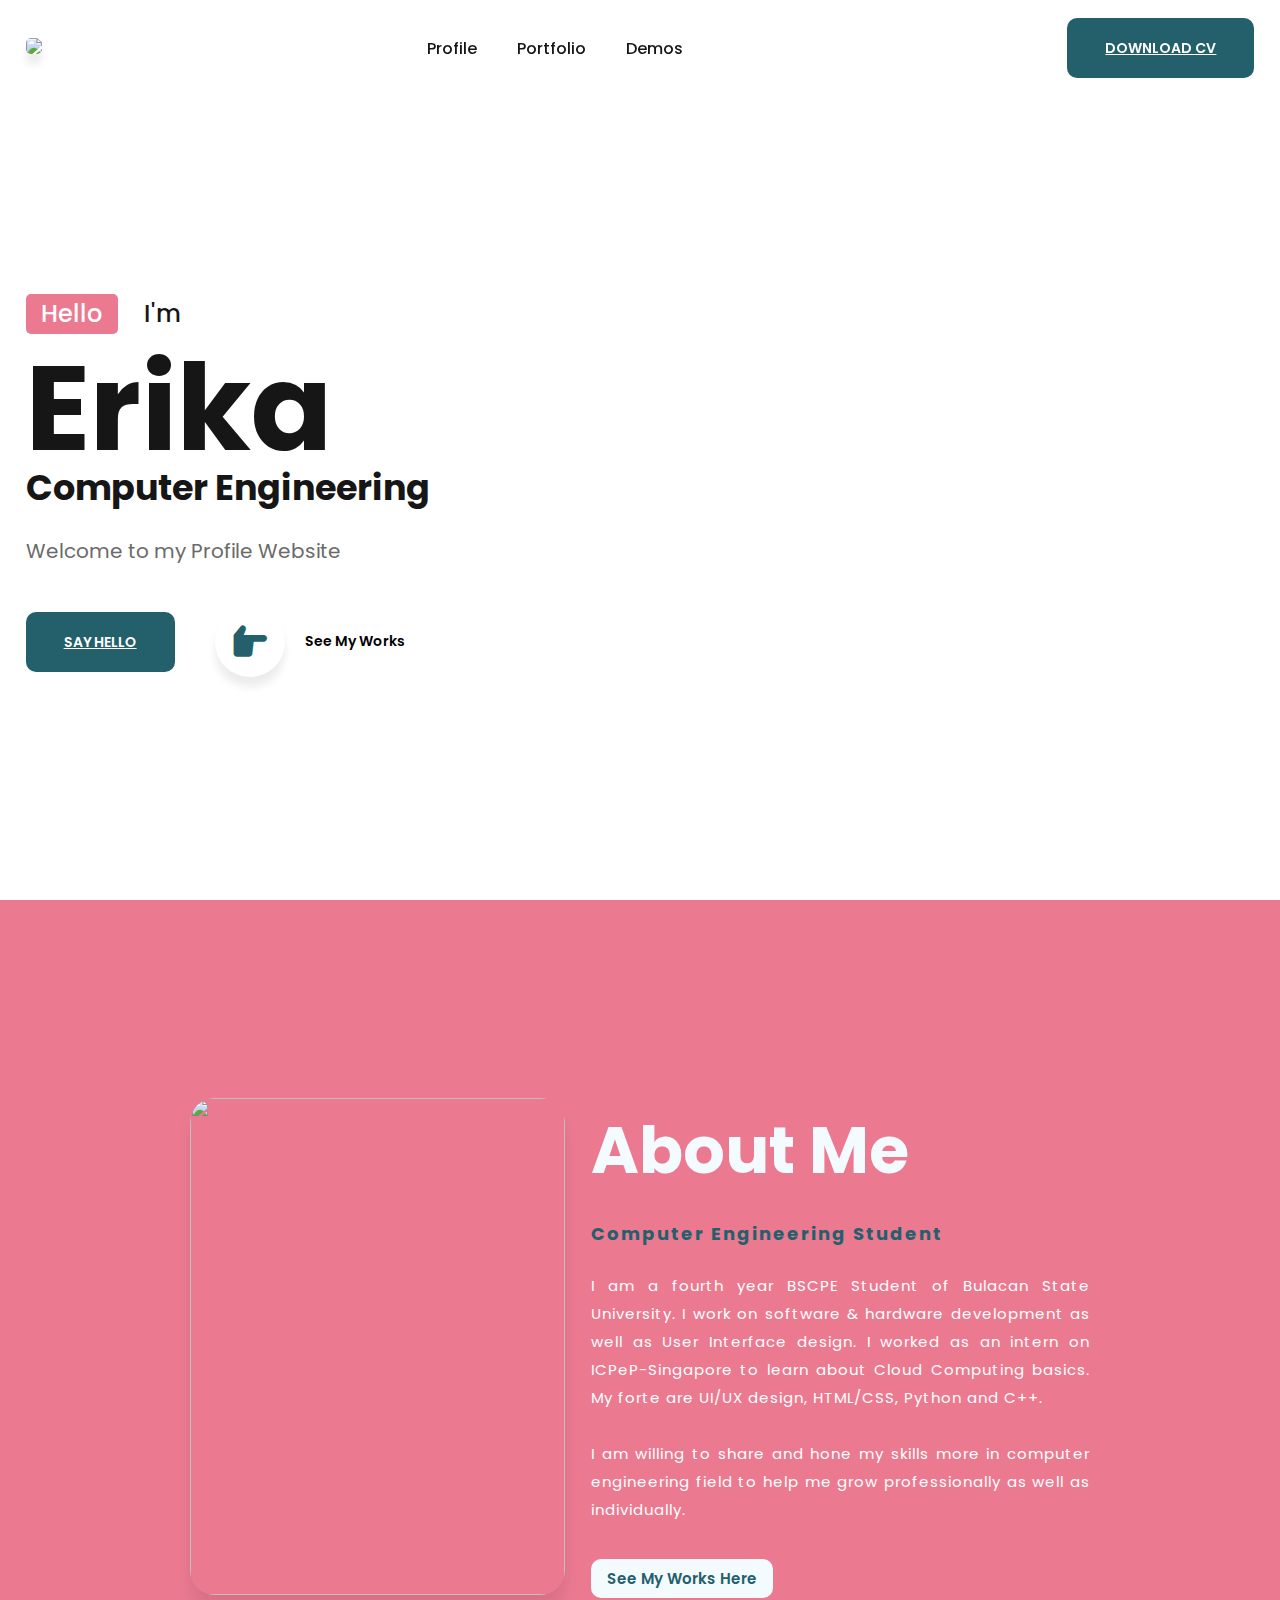
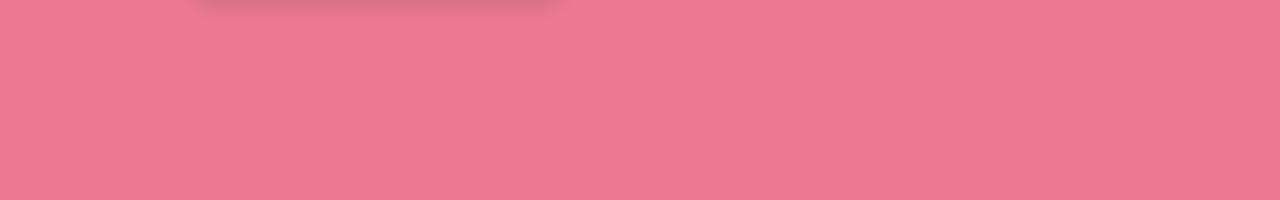
==== index.html @ 0766912e "final commit" ====
<!DOCTYPE html>
<head>

    <meta charset="utf-8">
    <meta name="viewport" content="width=device-width, initial-scale=1">
    <title>Erika MN</title>
    <link href="https://cdn.jsdelivr.net/npm/bootstrap@5.2.0-beta1/dist/css/bootstrap.min.css" rel="stylesheet" integrity="sha384-0evHe/X+R7YkIZDRvuzKMRqM+OrBnVFBL6DOitfPri4tjfHxaWutUpFmBp4vmVor" crossorigin="anonymous">
    <script src="https://cdn.jsdelivr.net/npm/bootstrap@5.2.0-beta1/dist/css/bootstrap.min.css"></script>
    <script src="https://cdn.jsdelivr.net/npm/bootstrap@5.2.0-beta1/dist/js/bootstrap.bundle.min.js"></script>

    <link rel="stylesheet" href="style.css">
    <link rel="icon" href="https://drive.google.com/uc?export=download&id=1fyHDmhb3FUQUts937WyNNkHzbq2QdHqY">
    <!--JS-->
    <script src="https://ajax.googleapis.com/ajax/libs/jquery/3.6.0/jquery.min.js"></script>

    <!--BoxIcon-->
    <link rel="stylesheet"
    href="https://unpkg.com/boxicons@latest/css/boxicons.min.css">

    <!--Fonts-->
    <link rel="preconnect" href="https://fonts.googleapis.com">
    <link rel="preconnect" href="https://fonts.gstatic.com" crossorigin>
    <link href="https://fonts.googleapis.com/css2?family=Poppins:wght@100;200;300;400;500;600;700;800;900&family=Teko:wght@300&display=swap" rel="stylesheet">

</head>

<body>    
  <header>
    <a href="index.html" class="logo"><img src="https://drive.google.com/uc?export=download&id=1fyHDmhb3FUQUts937WyNNkHzbq2QdHqY"></a>
    <div class="bx bx-menu" id="menu-icon"></div>
    <ul class="navbar">
      <li><a href="index.html">Profile</a></li>
      <li><a href="works.html">Portfolio</a></li>
      <li><a href="demos.html">Demos</a></li>
    </ul>
    <a href="https://drive.google.com/uc?export=download&id=1kui7HpovnX1U-3a_os6adkFwwSHy6qsu" download="cv-file" class="btn"> Download CV</a>
  </header>

  <!--Content-->
  <section class="container-full" id="home-page">
    <div class="text">
      <div class="slide">
        <span class="one">Hello</span>
        <span class="two">I'm</span>
      </div>
      <h1>Erika</h1>
      <h2>Computer <span>Engineering</span></h2>
      <p>Welcome to my Profile Website</p>
      <div class="button">
        <a href="#" class="btn" id="btn-bot">Say Hello</a>
        <a href="works.html" class="btn2" style="color: black" id="btn2"><span><i class='bx bxs-hand-right'></i></span>See My Works</a>
      </div>
    </div>
  </section>

  <!--Social-->
  <div class="social">
    <ul>
      <li><a href="https://www.linkedin.com/in/monjardin-erika-joy-r-694892209" target="_blank"><i class='bx bxl-linkedin'></i></a></li>
      <li><a href="https://github.com/baranepheus" target="_blank"><i class='bx bxl-github'></i></a></li>
    </ul>
  </div>

  <!--About Me-->
  <section class="container-full" id="aboutme">
    <div class="row" id="main">
      <div class="col" id="aboutme-pic">
        <img src="https://drive.google.com/uc?export=download&id=1edlQg5D1ZmcgDm467MNbgRuRuv8RtgDT" width=100%  class="img-fluid">
      </div>

      <div class="col" id="about-text">
        <h1>About Me</h1>
        <h5>Computer Engineering Student</h5>
        <p>
          I am a fourth year BSCPE Student of Bulacan State University. I work on software & hardware development as well as User Interface design. I worked as an intern on ICPeP-Singapore to learn about Cloud Computing basics. My forte are UI/UX design, HTML/CSS, Python and C++.<br><br>I am willing to share and hone my skills more in computer engineering field to help me grow professionally as well as individually. 
        </p>
        <button type="button"> <a href="works.html" style="text-decoration:none; color: #245F6C">See My Works Here </a></button>
      </div>
    </div>
  </section>

  <!--JQUERY-->

  <script> 
  $(function() {
    $('#btn-bot').click(function(){
      $('html, body').animate({
        scrollTop: $("#aboutme").offset().top + $("#aboutme")[0].scrollHeight}, 1000);
        return false;
      })
    });
  </script> 

  <!--Link to JS-->

  <script src="https://unpkg.com/scrollreveal"></script>
  <script type="text/javascript" src="script.js"></script>

</body>
</html>
---- style.css ----
*{
    padding: 0;
    margin: 0;
    box-sizing: border-box;
    font-family: 'Poppins', sans-serif;
    list-style: none;
}

header{
    position: fixed;
    width: 100%;
    top: 0;
    right: 0;
    z-index: 1000;
    display: flex;
    align-items: center;
    justify-content: space-between;
    background: transparent;
    padding: 25px 7%;
}

.logo img{
    max-width: 100%;
    width: 120px;
    height: auto;
    border-radius: 5px;
    box-shadow: 0px 10px 8px rgb(3 12 29 / 8%);
}

.navbar{
    display: flex;
}

.navbar li{
    position: relative;
}

.navbar a{
    color: #161616;
    font-weight: 500;
    font-size: 1rem;
    padding: 10px 20px;
    text-decoration: none;
}

.navbar a::after{
    content: '';
    position: absolute;
    width: 0;
    height: 2px;
    background: #245F6C;
    left: 0;
    bottom: -4px;
    transition: ease .42s;
}

.navbar a:hover::after{
    width: 100%;
}

#menu-icon{
    font-size: 30px;
    color: #161616;
    cursor: pointer;
    z-index: 10001;
    display: none;
}

.btn{
    font-size: 14px;
    display: inline-flex;
    justify-content: center;
    font-weight: 600;
    height: 60px;
    line-height: 60px;
    background: #245F6C;
    color: #fff;
    border-radius: 10px;
    padding: 0 38px;
    text-transform: uppercase;
    transition: all .34s;
}

section{
    padding: 0 16%;
}

#home-page {
    height: 100vh;
    width: 100%;
    background: url(https://drive.google.com/uc?export=download&id=1Zsul4zTO0TUI6gu27FqPQFq8xWWCBD1w);
    background-size: cover;
    background-position: center;
    position: relative;
    display: grid;
    grid-template-columns: repeat(1, 1fr);
    align-items: center;
}

.text{
    padding-top: 70px;
}

.text .slide{
    margin-bottom: 20px;
}

.text .one{
    height: 40px;
    padding: 0px 15px;
    line-height: 40px;
    font-size: 24px;
    font-weight: 500;
    border-radius: 5px;
    background: #EB7A91;
    color: #fff;
    display: inline-block;
    margin-right: 22px;
}

.text .two{
    font-size: 24px;
    color: #161616;
    display: inline-block;
    font-weight: 500;
}

.text h1{
    font-size: 120px;
    font-weight: 700;
    color: #161616;
    line-height: 0.9;
    margin: 0 0 8px;
}

.text h2{
    color: #161616;
    margin: 0 0 30px;
    font-size: 35px;
    font-weight: 700;
    line-height: 1;
}

span{
    color: #161616;
}

.text p{
    color: #6a6a6a;
    font-size: 20px;
    line-height: 1.6;
    margin-bottom: 40px;
}

.button{
    display: inline-flex;
    align-items: center;
    justify-content: center;
}


.btn2{
    font-size: 14px;
    font-weight: 600;
    color: #161616;
    display: inline-flex;
    text-decoration: none;
    align-items: center;
    justify-content: center;
    margin-left: 40px;
}

.btn2 span i{
    height: 70px;
    width: 70px;
    background: #fff;
    color: #245F6C;
    font-size: 40px;
    display: inline-flex;
    align-items: center;
    justify-content: center;
    border-radius: 50px;
    box-shadow: 0px 10px 8px rgb(3 12 29 / 8%);
    margin-right: 20px;
    transition: ease .30s;
}

.btn2 span i:hover{
    background:#EB7A91;
    color: #fff;
}

/* Socials */
.social{
    position: absolute;
    top: 50%;
    padding: 0 7%;
    transform: translateY(-50%);
}
.social ul li{
    margin: 20px 0;
}

.social ul li i{
    font-size: 22px;
    color: #161616;
    transition: all .30s;
}

.social ul li i:hover{
    transform: translateY(-5px);
    color: #245F6C;
}


@media (max-width: 1380px){
    header{
        padding: 18px 2%;
        transition: .2s;
    }
    section{
        padding: 0 2%;
        transition: .2s;
    }
    .social{
        display: none;
    }
}

@media (max-width: 1120px){
    header{
        padding: 14px 2%;
    }
    #menu-icon{
        display: initial;
    }
   .text h1{
        font-size: 78px;
        transition: .2s;
    }
    .text h2{
        font-size: 48px;
        transition: .2s;
    }

    .text p{
        font-size: 17px;
        transition: .2s;

    }
    .btn{
        height: 50px;
        line-height: 50px;
        padding: 0 28px;
    }
    .btn2{
        margin-left: 20px;
    }
    .btn2 span i{
        height: 50px;
        width: 50px;
        font-size: 30px ;
    }
    .navbar{
        position: absolute;
        top: -700px;
        left: 0;
        right: 0;
        display: flex;
        flex-direction: column;
        background: #245F6C;
        text-align: left;
        transition: all .35s ease; 
    }

   .navbar a{
        display: block;
        padding: 1rem;
        margin: 1.3rem;
        color: #fff;
    }
   .navbar a:hover{
        background:#fff;
        color: #161616;
        border: 2px solid #fff;
        transition: ease .34s;
        border-radius: 10px;
    }
 
    .navbar a::after{
        display: none;
    }
    .navbar.active{
        top: 100%;
    }
}

@media (max-width: 640px){
    section{
        padding: 0 3%;
    }
    header{
        padding: 14px 3%;
    }
} 

/* About Me */
#aboutme {
    width: 100%;
    padding: 78px 0px;
    background-color: #EB7A91;
    display: flex;
    min-height: 100vh;
}

#aboutme-pic{
    height: auto;
    width: 420px;
}

#aboutme-pic img{
    border-radius: 25px;
    box-shadow: 0px 15px 15px rgba(0, 3, 7, 0.08);

}

#about-text{
    width: 550px;
    margin-left: 20px;
}

#main{
    width: 1130px;
    max-width: 95%;
    margin: 0 auto;
    display: flex;
    align-items: center;
    justify-content: space-around;
}

#about-text h1{
    color: #F3FBFF;
    font-size: 80px;
    font-weight: 700;
    text-transform: capitalize;
    margin-bottom: 20px;
}

#about-text h5{
    color: #245F6C;
    font-size: 25px;
    text-transform: capitalize;
    margin-bottom: 25px;
    letter-spacing: 2px;
}

#about-text p{
    color: #fff;
    letter-spacing: 1px;
    line-height: 28px;
    font-size: 18px;
    margin-bottom: 35px;
    text-align: justify;

}

button{
    background: #F3FBFF;
    color: #245F6C;
    text-decoration: none;
    border: 1px solid transparent;
    padding: 7px 15px;
    border-radius: 10px;
    font-weight: 600;
    transition: .4s;
    font-size: 15px;
}

button:hover{
    background: transparent;
    border: 1px solid #245F6C;
    cursor: pointer;
}

@media (max-width: 1120px){
    #aboutme-pic img{
        width: 375px;
        height: 497px;
    }
    #about-text h1 {
        font-size: 65px;
    }
    #about-text h5 {
        font-size: 18px;

    }
    #about-text p {
        font-size: 15px;
    }
    #about-text button {
        font-size: 15px;
    }

}

@media (max-width: 1440px){
    #aboutme-pic img{
        width: 375px;
        height: 497px;
    }
    #about-text h1 {
        font-size: 65px;
    }
    #about-text h5 {
        font-size: 18px;

    }
    #about-text p {
        font-size: 15px;
    }
    #about-text button {
        font-size: 15px;
    }
    #main{
        width: 900px;
    }
}

@media (max-width: 667px){
    #aboutme-pic img{
        width: 200px;
        height: 265px;
    }

    #about-text h1 {
        font-size: 35px;
        margin-bottom: 0px;
    }
    #about-text h5 {
        font-size: 15px;
        margin-bottom: 5px;

    }
    #about-text p {
        font-size: 10px;
        margin-bottom: 0px;
        line-height: 12px;
    }
    #about-text button {
        font-size: 10px;
        margin-top: 5px;
    }
    .logo img{
        max-width: 75%;
        width: 120px;
        height: auto;
        border-radius: 5px;
        box-shadow: 0px 10px 8px rgb(3 12 29 / 8%);
    }
}

/* Work Page */

#w-section {
    min-height: 100vh;
    align-items: center;
    justify-content: center;
    display: flex; 
}

#w-container {
    max-width: 100%;
    height: 400px;
    display: flex; 
    margin: auto;
    position: relative;
 }

#w-col {
    height: 100%;
    flex: 1;
    color: #fff;
    box-sizing: border-box;
    padding: 25px;
    position: relative;
    transition: 0.6s;
}

#w-col:nth-child(1){
    background: #EE4036;
}

#w-col:nth-child(2){
    background: #262261;
}

#w-col:nth-child(3){
    background: #FAAF40;
}

#w-h2{
    text-align: center;
    font: 22px;
    font-weight: 600;
}

.caption{
    max-width: 230px;
    font-size: 12px;
    margin: 25px 0;
    display: none;
    text-align: justify;
}

#w-btn{
    background: transparent;
    color: white;
    text-decoration: none;
    border: 1px solid #fff;
    padding: 7px 15px;
    border-radius: 10px;
    font-weight: 600;
    transition: .4s;
    font-size: 15px ;
}

#w-col img{
    width: 200px;
    position: absolute;
    right: 0;
    bottom: 0;
}
#w-col:hover{
    flex-grow: 2.5;
}

#w-col:hover .caption{
    display: block;
}

@media (max-width: 667px){
    #w-col img{
        width: 100px;
    }    

    #w-btn{
        border: 1px solid #fff;
        padding: 7px 10px;
        border-radius: 10px;
        font-weight: 600;
        transition: .4s;
        font-size: 12px ;
    }
    #w-section {
        min-height: 90vh;
        align-items: center;
        justify-content: center;
        display: flex; 
    }
    #w-container{
        display: block;
    }
}

/* WorkPage Animation */

.effect-wrap  .effect{
    position: absolute;
    z-index: -1;
}

.effect-1{
    width: 30px;
    height: 30px;
    border: 4px solid #8a49ff;
    right: 10%;
    bottom: 10%;
    animation: spin 10s linear infinite
}
.effect-2{
    left: 5%;
    bottom: 20%;
    width: 40px;
    display: flex;
    flex-wrap: wrap;
}
.effect-2 div{
    height: 3px;
    width: 3px;
    background-color: #ff9c07;
    margin: 0 3px 8px ;
    justify-content: space-between;
    animation: topBounce 3s ease-in-out infinite
}
.effect-3{
    height: 180px;
    width: 180px;
    border: 25px solid #FF8F9E;
    border-radius: 50%;    
    left: 50%;
    top: -120px;
    animation: leftBounce 3s ease-in-out infinite 
}

@keyframes spin {
    0%{
        transform: rotate(0deg);
    }
    100%{
        transform: rotate(360deg);
    }
}
.effect-4{
    border-top: 30px solid transparent;
    border-left:30px solid #06d79c;
    left: 30%;
    top: 20%;
    animation: spin 15s linear infinite;
}
.effect-4:before{
    content:'';
    border-top: 30px  solid transparent;
    border-left: 30px solid #06d79c;
    position: absolute;
    opacity: 0.5;
    left: -35px;
    top: -25px;
}
.effect-5{
    height: 50px;
    width: 50px;
    right: 10%;
    top: 30%;
    display: flex;
    justify-content: space-between;
    border-radius: 50%;
    overflow: hidden;
    animation: spin 10s linear infinite;
}
.effect-5 div{
    width: 1px;
    background-color: #4dd0e1;
}

@keyframes topBounce {
    0%, 100%{
        transform: translateY(0);
    }
    50%{
        transform: translateY(25px);
    }
}

@keyframes leftBounce {
    0%, 100%{
        transform: translateX(0);
    }
    50%{
        transform: translateX(25px);
    }
} 

@media (max-width: 1120px){
    .effect-2{
        left: 3%;
        bottom: 10%;
        width: 40px;
        display: flex;
        flex-wrap: wrap;
    }
    .effect-4{
        left: 30%;
        top: 10%;
    }
}

/*------------
|  Demo Page |
-------------*/

.d-section{
    padding: 78px 0;
}

.d-section h1{
    padding: 60px 0;
    font-size: 44px;
    text-align: center;
}

#d-container{
    background: #FDCAD3;
    height: 450px;
    width: 950px;
    display: flex;
    box-shadow: 0 15px 15px rgba(0, 0, 0, 0.3);
}

#d-container .video-list{
    width: 20%;
    padding: 10px;
    padding-right: 0;
}

.container .video-list video{
    width:100%;
    object-fit: cover;
    height: 105px;
    padding: 10px;
    cursor: pointer;
}

.container .video-list video.active,
.container .video-list video:hover{
    background: #F3F9FD;
    box-shadow: 0 0 0 4px #245F6C inset;
    transition: .2s linear;
}

.container .main-video{
    width: 80%;
    padding: 10px;
}

.container .main-video video{
    height: 100%;
    width: 100%;
    outline: none;
    padding: 10px;
    background: #F3FBFF;
    box-shadow: 0 0 0 4px #245F6C inset;
    transition: .2s linear;
}

@media (max-width: 1120px){
    .d-section{
        padding: 60px 0;
    }
}

@media (max-width: 667px){
    #d-container{
        background: #FDCAD3;
        height: 250px;
        width: 470px;
        display: flex;
    }

    .d-section{
        padding: 30px 0;
    }

    .container .video-list video{
        width: 85px;
        object-fit: cover;
        height: 50px;
        padding: 10px;
        cursor: pointer;
    }

    .d-section h1{
        padding: 70px 0;
        font-size: 33px;
        text-align: center;
    }
}
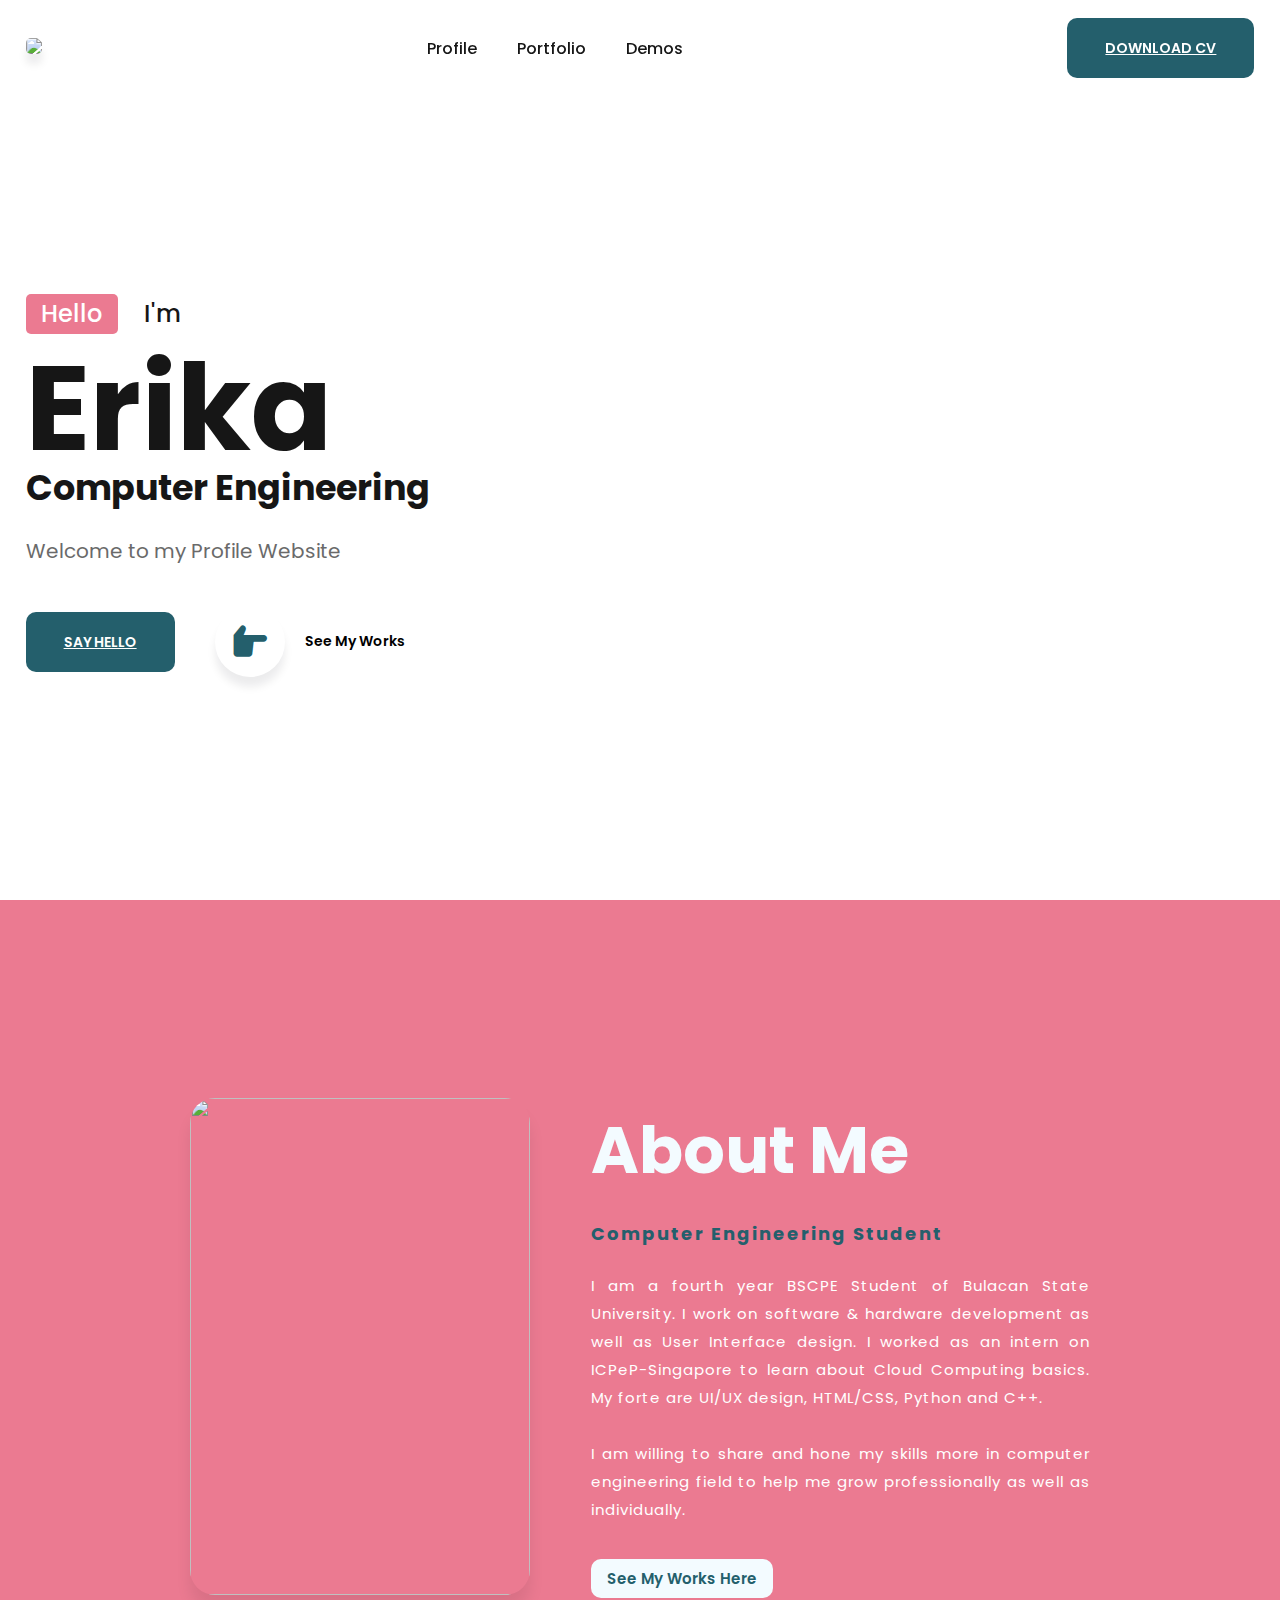
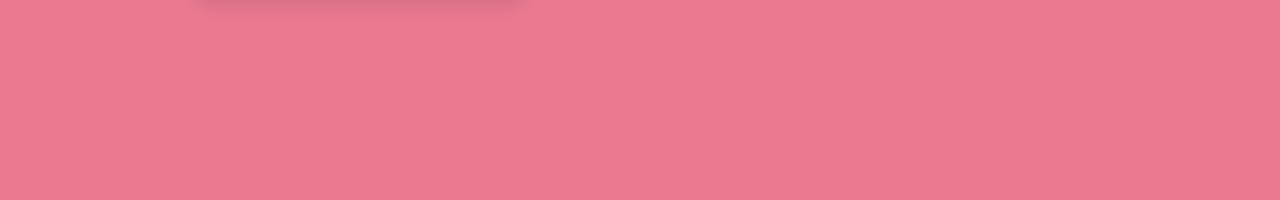
==== commit c612dd08: "aboutme pics resized on all media widths" ====
--- a/index.html
+++ b/index.html
@@ -65,7 +65,7 @@
   <section class="container-full" id="aboutme">
     <div class="row" id="main">
       <div class="col" id="aboutme-pic">
-        <img src="https://drive.google.com/uc?export=download&id=1edlQg5D1ZmcgDm467MNbgRuRuv8RtgDT" width=100%  class="img-fluid">
+        <img src="https://drive.google.com/uc?export=download&id=1edlQg5D1ZmcgDm467MNbgRuRuv8RtgDT" class="img-fluid">
       </div>
 
       <div class="col" id="about-text">
--- a/style.css
+++ b/style.css
@@ -384,8 +384,8 @@
 
 @media (max-width: 1120px){
     #aboutme-pic img{
-        width: 375px;
-        height: 497px;
+        width: 330px;
+        height: 500px;
     }
     #about-text h1 {
         font-size: 65px;
@@ -405,7 +405,7 @@
 
 @media (max-width: 1440px){
     #aboutme-pic img{
-        width: 375px;
+        width: 340px;
         height: 497px;
     }
     #about-text h1 {
@@ -426,9 +426,29 @@
     }
 }
 
+@media (max-width: 867px){
+    #aboutme-pic img{
+        width: 300px;
+        height: 437px;
+    }
+    #about-text h1 {
+        font-size: 50px;
+    }
+    #about-text h5 {
+        font-size: 18px;
+
+    }
+    #about-text p {
+        font-size: 15px;
+    }
+    #about-text button {
+        font-size: 15px;
+    }
+}
+
 @media (max-width: 667px){
     #aboutme-pic img{
-        width: 200px;
+        width: 180px;
         height: 265px;
     }
 
@@ -458,6 +478,7 @@
         box-shadow: 0px 10px 8px rgb(3 12 29 / 8%);
     }
 }
+
 
 /* Work Page */
 
